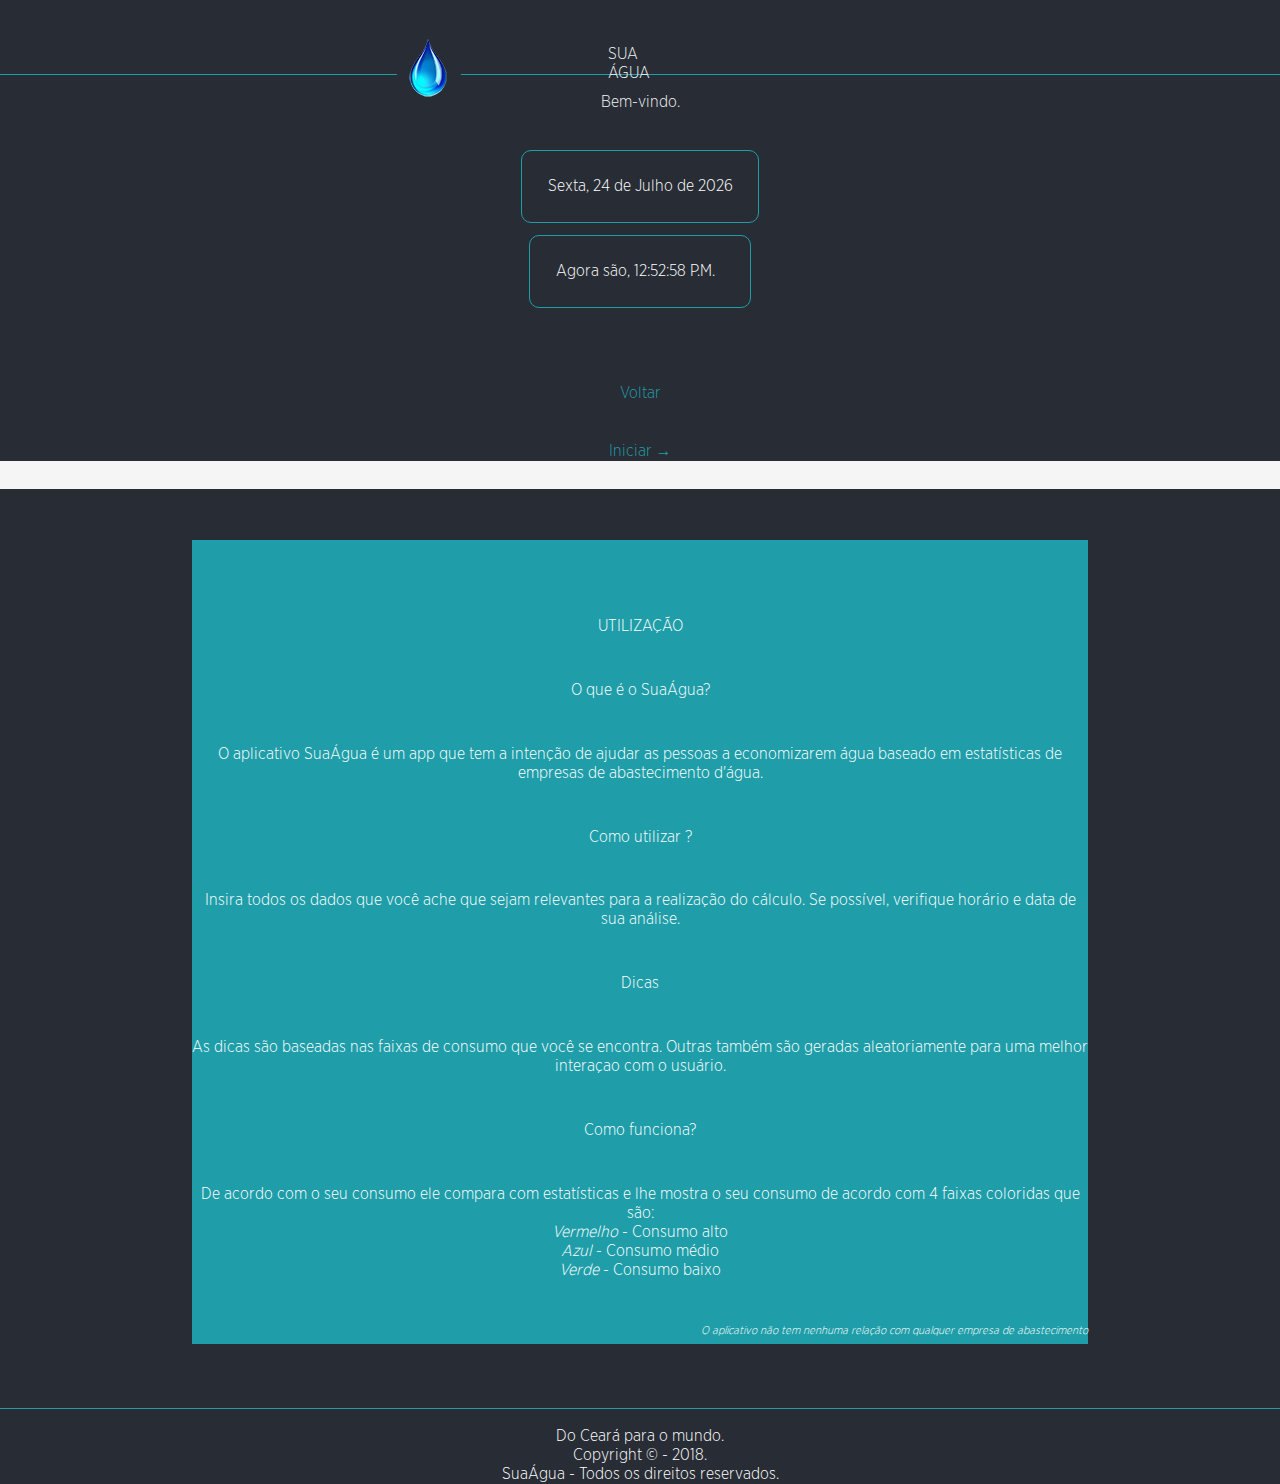
==== tutorial.html @ 4d593fac "OK" ====
<!DOCTYPE html>
<html lang="PT-BR">
<head>
	<script src="jquery-2.0.0.js"></script>
	<meta charset="UTF-8">
	<title>SuaÁgua</title>
	<meta name="viewport" content="width=device-width, initial-scale=1.0,user-scalable=no">
	<link rel="stylesheet" type="text/css" href="estilo.css">
</head>
<body onload="time()">
	<header class="cabecalho">
		
		<div class="conteudocentral">
			<img src="logo.png" class="logo">
			<p>SUA <br>ÁGUA</P>
		</div>
	</header>

	<div id="backtopo">
		<a href="#" title="Voltar ao topo"><img src="voltar_cima.png"/></a>
	</div>

	<main class="creditos">
		<script>
		function time () {
			//Declara um objeto chmado tempo a partir da clase Date()
	     	var tempo = new Date();

	     	//Inicializa as variáveis de conversão de dia e mês para o formato PT-BR
	     	var diapt_br = null;
	     	var mespt_br = null;
	     	//Pega valores de medida de tempo
	     	//Pega o ano completo
	     	var ano = tempo.getFullYear();

	     	//Pega o mês e adiciona mais 1
	     	var mes = tempo.getMonth() + 1;

	     	//Pega o dia e adiciona mais 1
	     	var dia = tempo.getDay() + 1;

	     	//Verifica se a data é menor que 10, caso verdade adiciona 0 mais a data atual
	     	var data = ((tempo.getDate() < 10) ? "0" : "") + tempo.getDate();

	     	//Verifica se a hora é menor que 12, caso verdade adiciona A.M, caso contrário adicona P.M
	     	var ampm = ((tempo.getHours() < 12) ? "A.M." : "P.M.");
	     	
	     	//Pega a hora atual
	     	var hora = tempo.getHours();

			//Verifica se os minutos são  menores que 10, caso verdade adiciona 0 mais os minutos atuais  	
	     	var minutos = ((tempo.getMinutes() < 10) ? ":0" : ":") + tempo.getMinutes();

	     	//Verifica se os segundos são menores que 10, caso verdade adiciona 0 mais os segundos atuais
	     	var segundos = ((tempo.getSeconds() < 10) ? ":0" : ":") + tempo.getSeconds();
		    
		    //Verifica qual é o número inteiro do dia atual, e joga em um variável no formato String
		    if (dia == 1) {
	     		diapt_br = "Domingo";
	     	}

	     	else if (dia == 2) {
	     		diapt_br = "Segunda";
	     	}

	     	else if (dia == 3) {
	     		diapt_br = "Terça";
	     	}

	     	else if (dia == 4) {
	     		diapt_br = "Quarta";
	     	}

	      	else if (dia == 5) {
	     		diapt_br = "Quinta";
	     	}

	      	else if (dia == 6) {
	     		diapt_br = "Sexta";
	     	}

	     	else {
	     		diapt_br = "Sábado";
	     	}

	        //Verifica qual é o número inteiro do mês atual, e joga em um variável no formato String

	     	if (mes == 1) {
	     		mespt_br = "Janeiro";
	     	}

	     	else if (mes == 2) {
	     		mespt_br = "Fevereiro";
	     	}

	     	else if (mes == 3) {
	     		mespt_br = "Março";
	     	}

	     	else if (mes == 4) {
	     		mespt_br = "Abril";
	     	}

	     	else if (mes == 5) {
	     		mespt_br = "Maio";
	     	}

	     	else if (mes == 6) {
	     		mespt_br = "Junho";
	     	}

	     	else if (mes == 7) {
	     		mespt_br = "Julho";
	     	}

	     	else if (mes == 8) {
	     		mespt_br = "Agosto";
	     	}

	     	else if (mes == 9) {
	     		mespt_br = "Setembro";
	     	}

	     	else if (mes == 10) {
	     		mespt_br = "Outubro";
	     	}

	     	else if (mes == 11) {
	     		mespt_br = "Novembro";
	     	}

	     	else {
	     		mespt_br = "Dezembro";
	     	}

	     	//Joga todos os valores do tipo data em um formulario
	     	document.getElementById('data').value = (diapt_br + ", " + data + " de " + mespt_br + " de " + ano);
	     	//Joga todos os valores do tipo hora em um formulario
	     	document.getElementById('hora').value = ("Agora são, " + hora + minutos + segundos + " " + ampm);
	      	
	      	//Configura um tempo de atualização de 1 segundo
	      	setTimeout("time()",1000);
	}
		</script>
	<br>
	<p>Bem-vindo.</p>
 	<div class="horario">	
 		<form>
 			<input type="text" name="" readonly="" id="data" size="21"><br>
 			<input type="text" name="" readonly="" id="hora" size="19">
 		</form>
	</div>
	<div class="social">
	 		<p><a href="javascript:history.go(-1)" style="color: #1f9ea9;">Voltar</a></p>	
	 		<p><a href="iniciar.html" style="color: #1f9ea9;">Iniciar →</a></p>
	</div>
	</main>
	<div class="descricao">
	<div class="colaboradores">
	 	<h1>UTILIZAÇÃO</h1>
	 	<h2>O que é o SuaÁgua?</h2>

	 	<p>O aplicativo SuaÁgua é um
	 		app que tem a intenção de ajudar as pessoas
	 		a economizarem água baseado em estatísticas
	 		de empresas de abastecimento d'água.
	 	</p>

	 	<H2>Como utilizar ?</H2>

	 		<p>Insira todos os dados que você ache que sejam relevantes para a realização 
	 		do cálculo. Se possível, verifique horário e data de sua análise.</p>

	 	<h2>Dicas</h2>

	 		<p>
	 			As dicas são baseadas nas faixas de consumo que você se encontra.
	 			Outras também são geradas aleatoriamente para uma melhor interaçao com o usuário.
	 		</p>
	 	<h2>Como funciona?</h2>
	 	<p>De acordo com o seu consumo ele compara com estatísticas
	 	e lhe mostra o seu consumo de acordo com 4 faixas coloridas que são:<br>

	 		<em>Vermelho</em> - Consumo alto<br>
	 		<em>Azul</em> - Consumo médio<br>
	 		<em>Verde</em> - Consumo baixo
	 	</p>

	 	<p class="observacao">O aplicativo não tem nenhuma relação com qualquer empresa de abastecimento</p>

	 </div>
	</div> 
	<script>
$(document).ready(function(){
    
    // hide #back-top first
    $('#backtopo').hide();
       
    // fade in #back-top
    $(function () {
        $(window).scroll(function () {
            if ($(this).scrollTop() > 2) {
                $('#backtopo').fadeIn();
            } else {
                $('#backtopo').fadeOut();
            }
        });

        // scroll body to 0px on click
        $('#backtopo').click(function () {
            $('body,html').animate({
                scrollTop: 0
            }, 800);
            return false;
        });
    });

});
</script>

<footer>
	<div class="rodape">
	<br>
	<p>Do Ceará para o mundo.</p>

	<p>Copyright &copy; - 2018.</p>
	
	<p>SuaÁgua - Todos os direitos reservados.</p>
	</div>
</footer>
</body>
</html>
---- estilo.css ----
@charset: "UTF-8";

@font-face {
	src: url("GothamNarrow-Light.otf");
	font-family: 'FontApp';
}
/*Início do reset para web design responsivo*/
* {
	margin: 0;
	padding: 0;
	font-size: 100%;
	border: none;
	outline: none;
	font-weight: 300;
	box-sizing: border-box;
}

body {
	background-color: #f5f5f5;
}

a {
	text-decoration: none;
}

ul {
	list-style: none;
}

img {
	max-width: 100%;
}
.descricao {
	width: 100%;
	background-color: #282d35;
	margin-top: -10px;
	padding-bottom: 5%;
	padding-top: 4%;
}

.colaboradores {
	background-color: #1f9ea9;
	width: 70%;
	padding: 6% 0 5% 0;
	margin-left: 15%;
}

.colaboradores h1{
	text-align: center;
	color: #fff;
	font-family: 'FontApp', sans-serif;
}

.colaboradores h2 {
	text-align: center;
	color: #fff;
	font-family: 'FontApp', sans-serif;
	margin-top: 5%;
	margin-bottom: 5%;
}

.colaboradores p {
	text-align: center;
	color: #fff;
	font-family: 'FontApp', sans-serif;
}

input#hora {
	border-radius: 10px;
	background-color: #282d35;
	border: 1px solid #1f9ea9;
	padding: 2%;
	color: #fff;
	font-family: 'FontApp', sans-serif;
	outline: 0;
	margin: 1% 0;
}

input#data {
	border-radius: 10px;
	background-color: #282d35;
	border: 1px solid #1f9ea9;
	padding: 2%;
	color: #fff;
	font-family: 'FontApp', sans-serif;
	outline: 0;
}

footer {
	width: 100%;		
	background-color: #282d35;
	border-top: 1px solid #1f9ea9;;
}

.rodape p{
	text-align: center;
	color: #fff;
	font-family: 'FontApp', sans-serif;
}

.creditos {
	width: 100%;
	background-color: #282d35;
}

.creditos p {
	text-align: center;
	margin: 0 0 3% 0;
	color: #f5f5f5;
	font-family: 'FontApp', sans-serif;
}

.creditos .horario {
	text-align: center;
}
#backtopo {
    display: scroll;
    position: fixed;
    top: 90%;
    right: 1%;
}

.observacao {
	float: right;
	font-style: italic;
	font-size: 0.7em;
	margin-top: 5%;
}
.cabecalho {
	background-color: #282d35;
	width: 100%;
	border-bottom: 1px solid #1f9ea9;
	height: 75px;
}

.logo {
	background-color: #282d35;
	margin-left: 31%;
	margin-top: 3%;
}

.social {
	width: 100%;
	margin-top: 5%;
}

.conteudocentral p{
	position: absolute;
	top: 5%;
	left: 47.5%;
	color: #f5f5f5;
	font-family: 'FontApp', sans-serif;
}
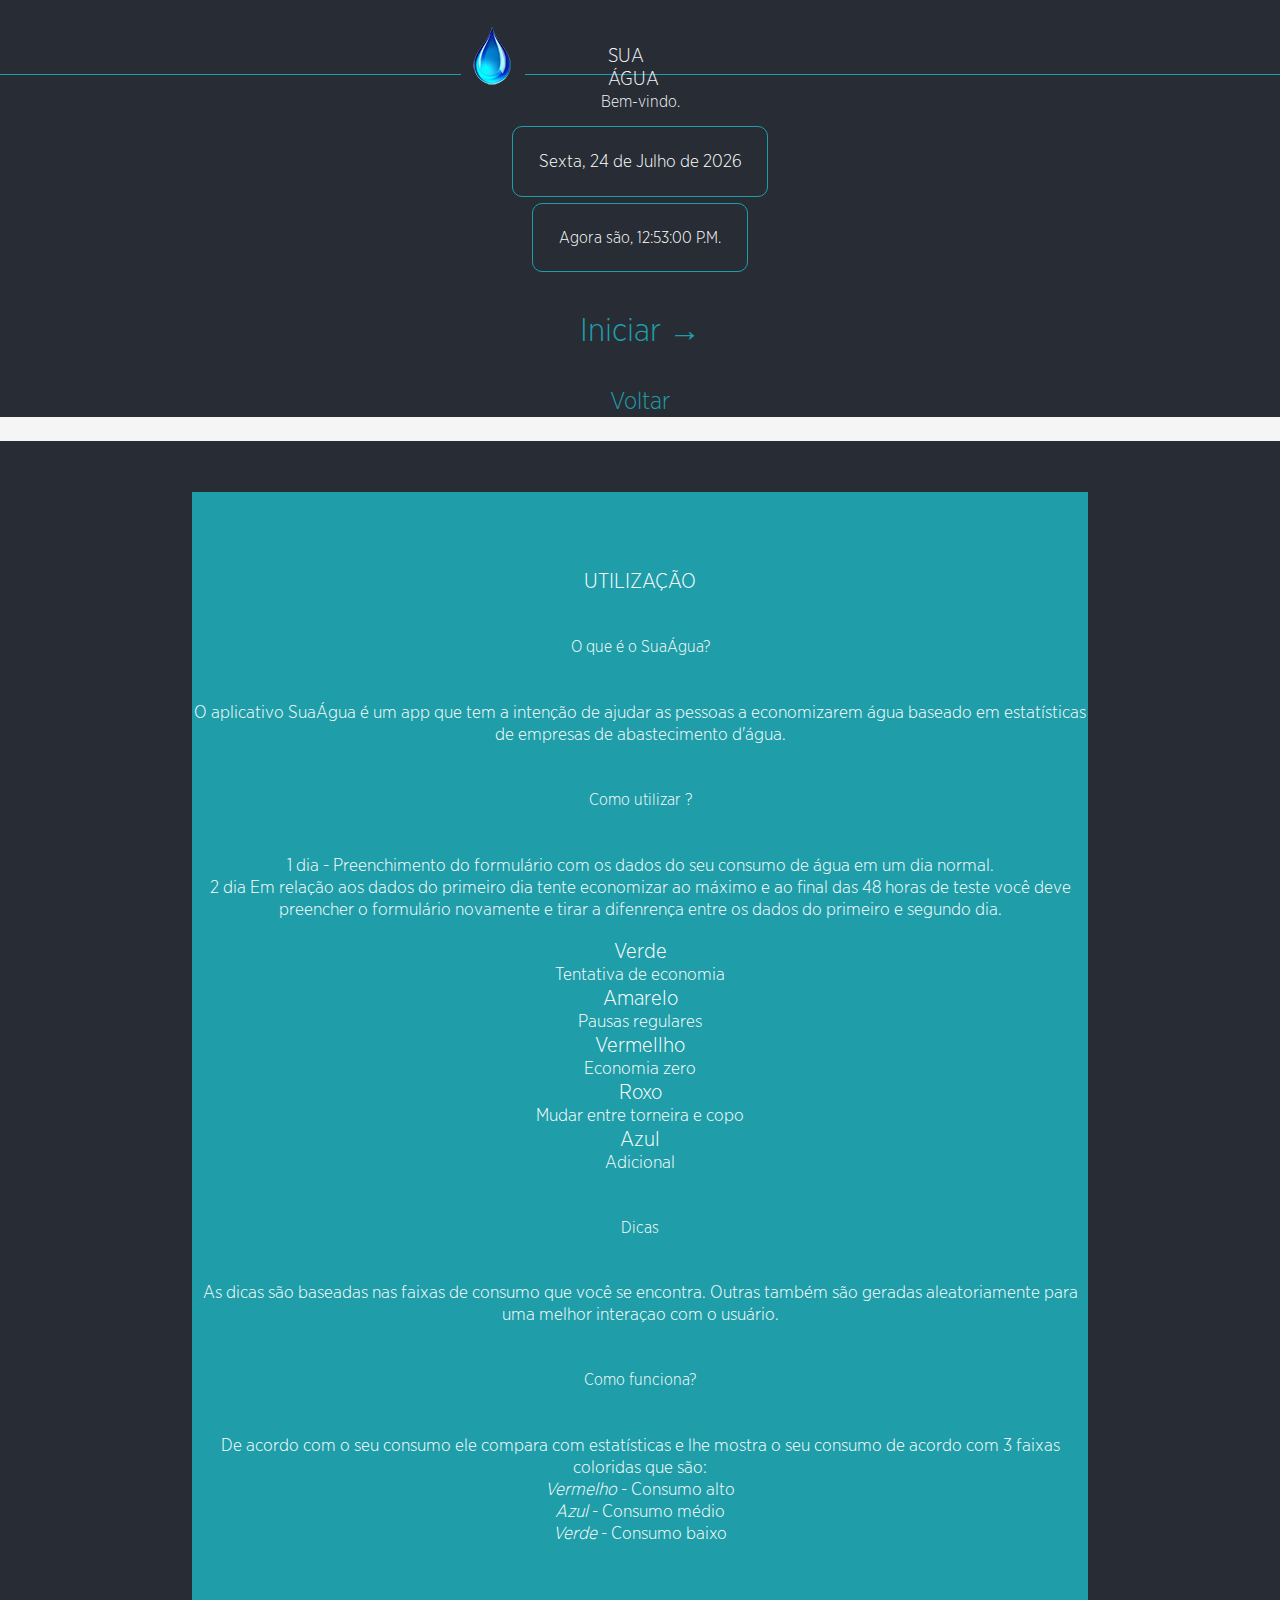
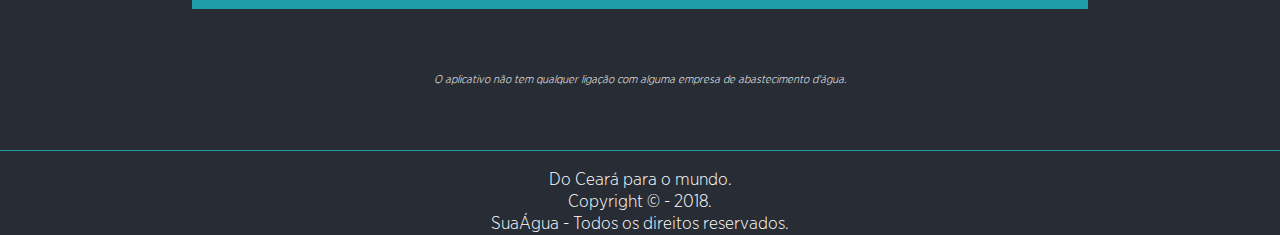
==== commit 7d9d79de: "FINAL" ====
--- a/tutorial.html
+++ b/tutorial.html
@@ -145,14 +145,13 @@
 	<br>
 	<p>Bem-vindo.</p>
  	<div class="horario">	
- 		<form>
- 			<input type="text" name="" readonly="" id="data" size="21"><br>
- 			<input type="text" name="" readonly="" id="hora" size="19">
- 		</form>
-	</div>
-	<div class="social">
-	 		<p><a href="javascript:history.go(-1)" style="color: #1f9ea9;">Voltar</a></p>	
-	 		<p><a href="iniciar.html" style="color: #1f9ea9;">Iniciar →</a></p>
+ 		<p><output id="data"></output></p>
+ 		<br>
+ 		<p><output id="hora"></output></p>
+	</div>
+	<div class="social">	
+	 		<p><a href="iniciar.htm" style="color: #1f9ea9; font-size: 2em;">Iniciar →</a></p>
+			<p><a href="javascript:history.go(-1)" style="color: #1f9ea9; font-size: 1.5em">Voltar</a></p>
 	</div>
 	</main>
 	<div class="descricao">
@@ -168,9 +167,31 @@
 
 	 	<H2>Como utilizar ?</H2>
 
-	 		<p>Insira todos os dados que você ache que sejam relevantes para a realização 
-	 		do cálculo. Se possível, verifique horário e data de sua análise.</p>
-
+	 		<p> 1 dia - Preenchimento do formulário com os dados do seu consumo de água em um dia normal.</p>
+	 		<p> 2 dia Em relação aos dados do primeiro dia tente economizar ao máximo e ao final das 48 horas de teste
+	 		você deve preencher o formulário novamente e tirar a difenrença entre os dados do primeiro e segundo dia.</p>
+
+	 		<br>
+
+	 		<h1>Verde</h1>
+
+	 		<p>Tentativa de economia</p>
+
+	 		<h1>Amarelo</h1>
+
+	 		<p>Pausas regulares</p>
+
+	 		<h1>Vermellho</h1>
+
+	 		<p>Economia zero</p>
+
+	 		<h1>Roxo</h1>
+
+	 		<p>Mudar entre torneira e copo</p>
+
+	 		<h1>Azul</h1>
+
+	 		<p>Adicional</p>
 	 	<h2>Dicas</h2>
 
 	 		<p>
@@ -179,17 +200,16 @@
 	 		</p>
 	 	<h2>Como funciona?</h2>
 	 	<p>De acordo com o seu consumo ele compara com estatísticas
-	 	e lhe mostra o seu consumo de acordo com 4 faixas coloridas que são:<br>
+	 	e lhe mostra o seu consumo de acordo com 3 faixas coloridas que são:<br>
 
 	 		<em>Vermelho</em> - Consumo alto<br>
 	 		<em>Azul</em> - Consumo médio<br>
 	 		<em>Verde</em> - Consumo baixo
 	 	</p>
-
-	 	<p class="observacao">O aplicativo não tem nenhuma relação com qualquer empresa de abastecimento</p>
-
 	 </div>
-	</div> 
+		
+		<p style="font-style: italic; font-size: 0.7em; margin-top: 5%; text-align: center; color: white;" class="info">O aplicativo não tem qualquer ligação com alguma empresa de abastecimento d'água.</p>
+	</div>
 	<script>
 $(document).ready(function(){
     
--- a/estilo.css
+++ b/estilo.css
@@ -49,6 +49,7 @@
 	text-align: center;
 	color: #fff;
 	font-family: 'FontApp', sans-serif;
+	font-size: 1.3em;
 }
 
 .colaboradores h2 {
@@ -57,15 +58,17 @@
 	font-family: 'FontApp', sans-serif;
 	margin-top: 5%;
 	margin-bottom: 5%;
+	font-size: 1em;
 }
 
 .colaboradores p {
 	text-align: center;
 	color: #fff;
 	font-family: 'FontApp', sans-serif;
+	font-size: 1.1em;
 }
 
-input#hora {
+#hora {
 	border-radius: 10px;
 	background-color: #282d35;
 	border: 1px solid #1f9ea9;
@@ -74,9 +77,10 @@
 	font-family: 'FontApp', sans-serif;
 	outline: 0;
 	margin: 1% 0;
+	font-size: 1em;
 }
 
-input#data {
+#data {
 	border-radius: 10px;
 	background-color: #282d35;
 	border: 1px solid #1f9ea9;
@@ -84,6 +88,7 @@
 	color: #fff;
 	font-family: 'FontApp', sans-serif;
 	outline: 0;
+	font-size: 1.1em;
 }
 
 footer {
@@ -96,6 +101,7 @@
 	text-align: center;
 	color: #fff;
 	font-family: 'FontApp', sans-serif;
+	font-size: 1.1em;
 }
 
 .creditos {
@@ -110,6 +116,10 @@
 	font-family: 'FontApp', sans-serif;
 }
 
+.info {
+	font-family: 'FontApp', sans-serif;
+}
+
 .creditos .horario {
 	text-align: center;
 }
@@ -120,12 +130,6 @@
     right: 1%;
 }
 
-.observacao {
-	float: right;
-	font-style: italic;
-	font-size: 0.7em;
-	margin-top: 5%;
-}
 .cabecalho {
 	background-color: #282d35;
 	width: 100%;
@@ -148,6 +152,19 @@
 	position: absolute;
 	top: 5%;
 	left: 47.5%;
+	font-size: 1.2em;
 	color: #f5f5f5;
 	font-family: 'FontApp', sans-serif;
 }
+
+
+@media screen and (min-width: 480px) {
+	.logo {
+		margin-top: 2%;
+		margin-left: 36%;
+	}
+
+	.descricao {
+		margin-top: -15px;
+	}
+}